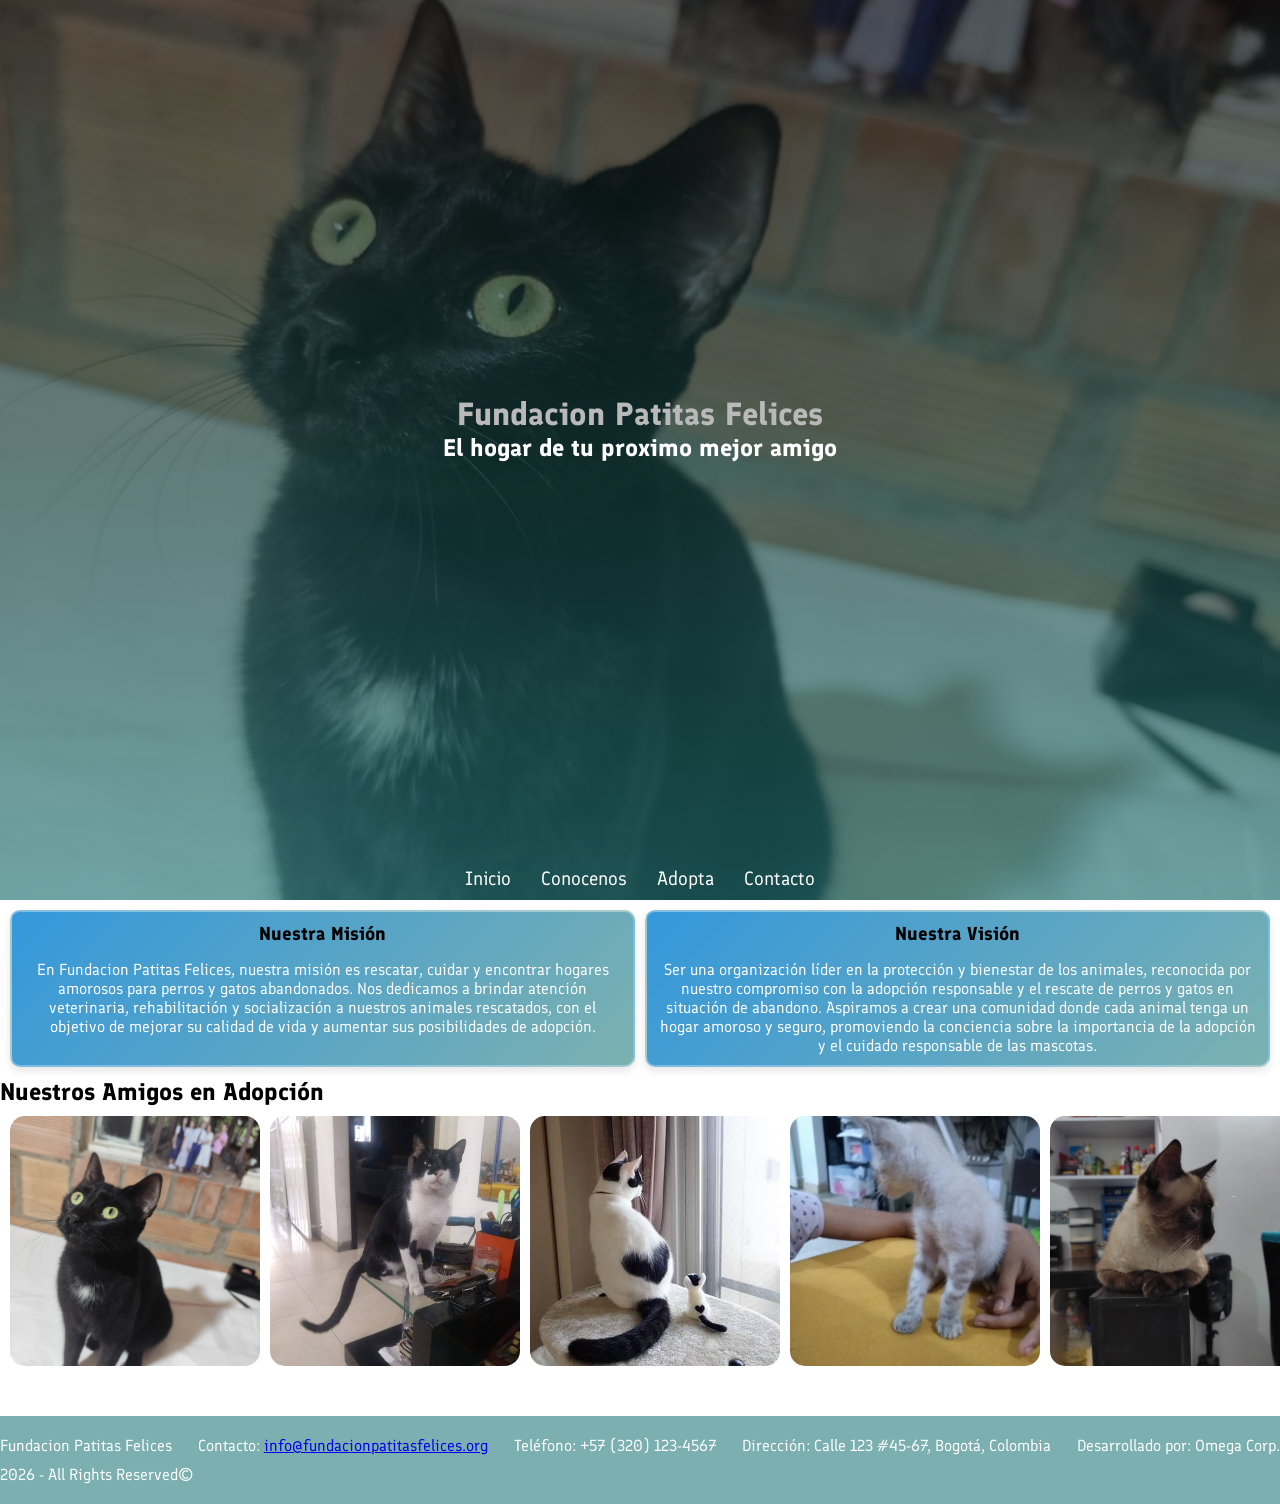
==== index.html @ b646a1f1 "refactor: changed links to the other pages" ====
<!DOCTYPE html>
<html lang="en">
    <head>
        <link rel="preconnect" href="https://fonts.googleapis.com">
        <link rel="preconnect" href="https://fonts.gstatic.com" crossorigin>
        <link
            href="https://fonts.googleapis.com/css2?family=Finlandica:ital,wght@0,400..700;1,400..700&display=swap"
            rel="stylesheet">
        <link rel="stylesheet" href="/css/style.css">
        <meta charset="UTF-8">
        <meta name="viewport" content="width=device-width, initial-scale=1.0">
        <title>Fundacion Patitas Felices</title>
    </head>
    <body>
        <header id="inicio">
            <div class="titulos">
                <h1>Fundacion Patitas Felices</h1>
                <h2>El hogar de tu proximo mejor amigo</h2>
            </div>
            <nav>
                <ul>
                    <li><a href="index.html">Inicio</a></li>
                    <li><a href="#mision">Conocenos</a></li>
                    <li><a href="pages/gallery.html">Adopta</a></li>
                    <li><a href="pages/contact.html">Contacto</a></li>
                </ul>
            </nav>
        </header>

        <section id="mision" class="contenedor-tarjetas-info">
            <div class="tarjeta-info">
                <h3>Nuestra Misión</h3>
                <p>En Fundacion Patitas Felices, nuestra misión es rescatar, cuidar y encontrar hogares amorosos para perros y gatos abandonados. 
                    Nos dedicamos a brindar atención veterinaria, rehabilitación y socialización a nuestros animales rescatados, con el objetivo de mejorar su calidad de vida y aumentar sus posibilidades de adopción. 
                </p>
            </div>

            <div class="tarjeta-info">
                <h3>Nuestra Visión</h3>
                <p>Ser una organización líder en la protección y bienestar de los animales, reconocida por nuestro compromiso con la adopción responsable y el rescate de perros y gatos en situación de abandono. 
                    Aspiramos a crear una comunidad donde cada animal tenga un hogar amoroso y seguro, promoviendo la conciencia sobre la importancia de la adopción y el cuidado responsable de las mascotas.</p>
            </div>
        </section>

        <h2>Nuestros Amigos en Adopción</h2>
        <div id="carrusel-contenedor">
            <div class="carrusel-track">
                <div class="carrusel-pista">
                    <img src="img/Negra.jpeg" alt="Negra">
                    <img src="img/m2.jpeg" alt="Peluso">
                    <img src="img/m3.jpeg" alt="Manchitas">
                    <img src="img/m4.jpeg" alt="Tigrillo">
                    <img src="img/m5.jpeg" alt="Catpuccino">
                    <img src="img/m6.jpeg" alt="Pimienta">
                </div>
            </div>
        </div>
        <footer>
            <p>Fundacion Patitas Felices</p>
            <p>Contacto: <a href="mailto:info@fundacionpatitasfelices.com">info@fundacionpatitasfelices.org</a></p>
            <p>Teléfono: +57 (320) 123-4567</p>
            <p>Dirección: Calle 123 #45-67, Bogotá, Colombia</p>
            <p>Desarrollado por: Omega Corp.</p>
            <p>2026 - All Rights Reserved©</p>
        </footer>
    </body>
</html>
---- css/style.css ----
:root {
    --main-gap: 10px;
    --main-color: #3498db;
    --bg-color: #ffffff;
    --spacing: 10px;
    --sec-color:#1c777693;
    --black-color: #000000;
}

* {
    margin: 0;
    padding: 0;
    box-sizing: border-box;
    font-family: "Finlandica", Tahoma, Geneva, Verdana, sans-serif;
}

h1 {
    color: #b9b9b9;
    text-align: center;
}

#inicio {
    background-image: linear-gradient(rgba(0, 0, 0, 0.6), var(--sec-color)), url("../img/Negra.jpeg");
    background-size: cover;
    background-position: center;
    height: 100vh;
    display: flex;
    flex-direction: column;
}

.titulos {
    text-align: center;
    color: #fff;
    margin: auto;
}

nav ul {
    display: flex;
    flex-wrap: wrap;
    list-style: none;
    justify-content: center;
    gap: var(--main-gap);
    padding: var(--spacing);
}

nav ul li a {
    text-decoration: none;
    color: var(--bg-color);
    font-size: 1.2rem;
    padding: var(--spacing);
    border-radius: 5px;
    transition: background-color 0.3s ease;
}

nav ul li a:hover {
    background-color: var(--main-color);
    color: var(--bg-color);
}

#carrusel-contenedor {
    width: 100%;
    overflow: hidden;
    background-color: var(--bg-color);
    padding: var(--spacing);
}

.carrusel-pista {
    display: flex;
    width: max-content;
    gap: var(--main-gap);
    margin: 0;
    animation: deslizar 10s linear infinite;
}

.carrusel-pista:hover {
    animation-play-state: paused;
}

.carrusel-pista img {
    width: 250px;
    height: 250px;
    object-fit: cover;
    border-radius: 15px;
    flex-shrink: 0;
}

.contenedor-tarjetas-info {
    display: grid;
    grid-template-columns: 1fr;
    gap: var(--main-gap);
    padding: var(--spacing);
}

.tarjeta-info {
    color: var(--bg-color);
    padding: var(--spacing);
    border-radius: 10px;
    margin: 0;
    text-align: center;
    box-shadow: 0 4px 8px rgba(0, 0, 0, 0.1);
    border: 2px solid rgba(255, 255, 255, 0.35);
    background: linear-gradient(135deg, var(--main-color), var(--sec-color));
}

.tarjeta-info h3 {
    color: var(--black-color);
    margin-bottom: 15px;
}

.contenedor-catalogo {
    display: grid;
    grid-template-columns: repeat(auto-fit, minmax(200px, 1fr));
    gap: var(--main-gap);
    padding: var(--spacing);
}

.tarjeta-animal {
    display: flex;
    flex-direction: column;
    gap: var(--main-gap);
    margin: var(--spacing);
    border: 5px solid var(--sec-color);
    border-radius: 8px;
    text-align: center;
    transition: transform 0.3s ease, background 0.3s ease;
}

.tarjeta-animal:hover {
    transform: translateY(-10px);
    background: linear-gradient(to right, var(--main-color), var(--sec-color));
}

.tarjeta-animal img {
    width: 100%;
    height: 250px;
    object-fit: cover;
    border-radius: 8px;
}

footer {
    display: flex;
    flex-wrap: wrap;
    justify-content: space-between;
    align-items: center;
    background-color: var(--sec-color);
    color: var(--bg-color);
    padding: 20px 0;
    margin-top: 40px;
    gap: var(--main-gap);
}

.formulario-contacto {
    display: flex;
    flex-direction: column;
    gap: var(--main-gap);
    margin: var(--main-gap) auto;
    max-width: 500px;
    border: var(--sec-color) solid 5px;
    border-radius: 10px;
}

.grupo-formulario {
    display: flex;
    flex-direction: column;
    gap: var(--main-gap);
    padding: var(--spacing);
}

input, select, textarea {
    width: 100%;
    padding: var(--spacing);
    border: 1px solid var(--sec-color);
    border-radius: 5px;
    font-size: 1rem;
}

input:invalid, textarea:invalid {
    border: 2px solid red;
}

input:valid, textarea:valid {
    border: 2px solid green;
}

input:focus, textarea:focus {
    outline: none;
    border-color: yellow;
    box-shadow: 0 0 5px yellow;
}

button {
    padding: var(--spacing);
    border: none;
    border-radius: 5px;
    background-color: var(--main-color);
    color: var(--bg-color);
    font-size: 1rem;
    cursor: pointer;
    margin: var(--spacing) auto;
    transition: background-color 0.3s ease;
}

button:hover {
    background-color: var(--sec-color);
}

@keyframes deslizar {
    0% {
        transform: translateX(0);
    }
    100% {
        transform: translateX(-50%);
    }
}

@media (max-width: 600px) {
    .contenedor-mision, footer {
        flex-direction: column;
        align-items: center;
        gap: var(--main-gap);
    }

    nav ul {
        display: flex;
    }

    .formulario-contacto {
        width: 90%;
    }

    .carrusel-pista {
        gap: 8px;
    }

    .carrusel-pista img {
        width: min(250px, 70vw);
        height: min(250px, 70vw);
    }
}

@media (min-width: 601px) and (max-width: 1024px) {
    .contenedor-catalogo{
        display: grid;
        grid-template-columns: repeat(2, 1fr);
        gap: var(--main-gap);
    }

    nav ul {
        display: flex;
    }

    .contenedor-tarjetas-info {
        grid-template-columns: repeat(2, 1fr);
    }
}

@media (min-width: 1025px) {
    .contenedor-catalogo {
        display: grid;
        grid-template-columns: repeat(auto-fit, 250px);
        justify-content: center; 
        gap: var(--main-gap);
    }

    nav ul {
        display: flex;
        gap: var(--main-gap);
    }

    .contenedor-tarjetas-info {
        grid-template-columns: repeat(2, 1fr);
    }
}
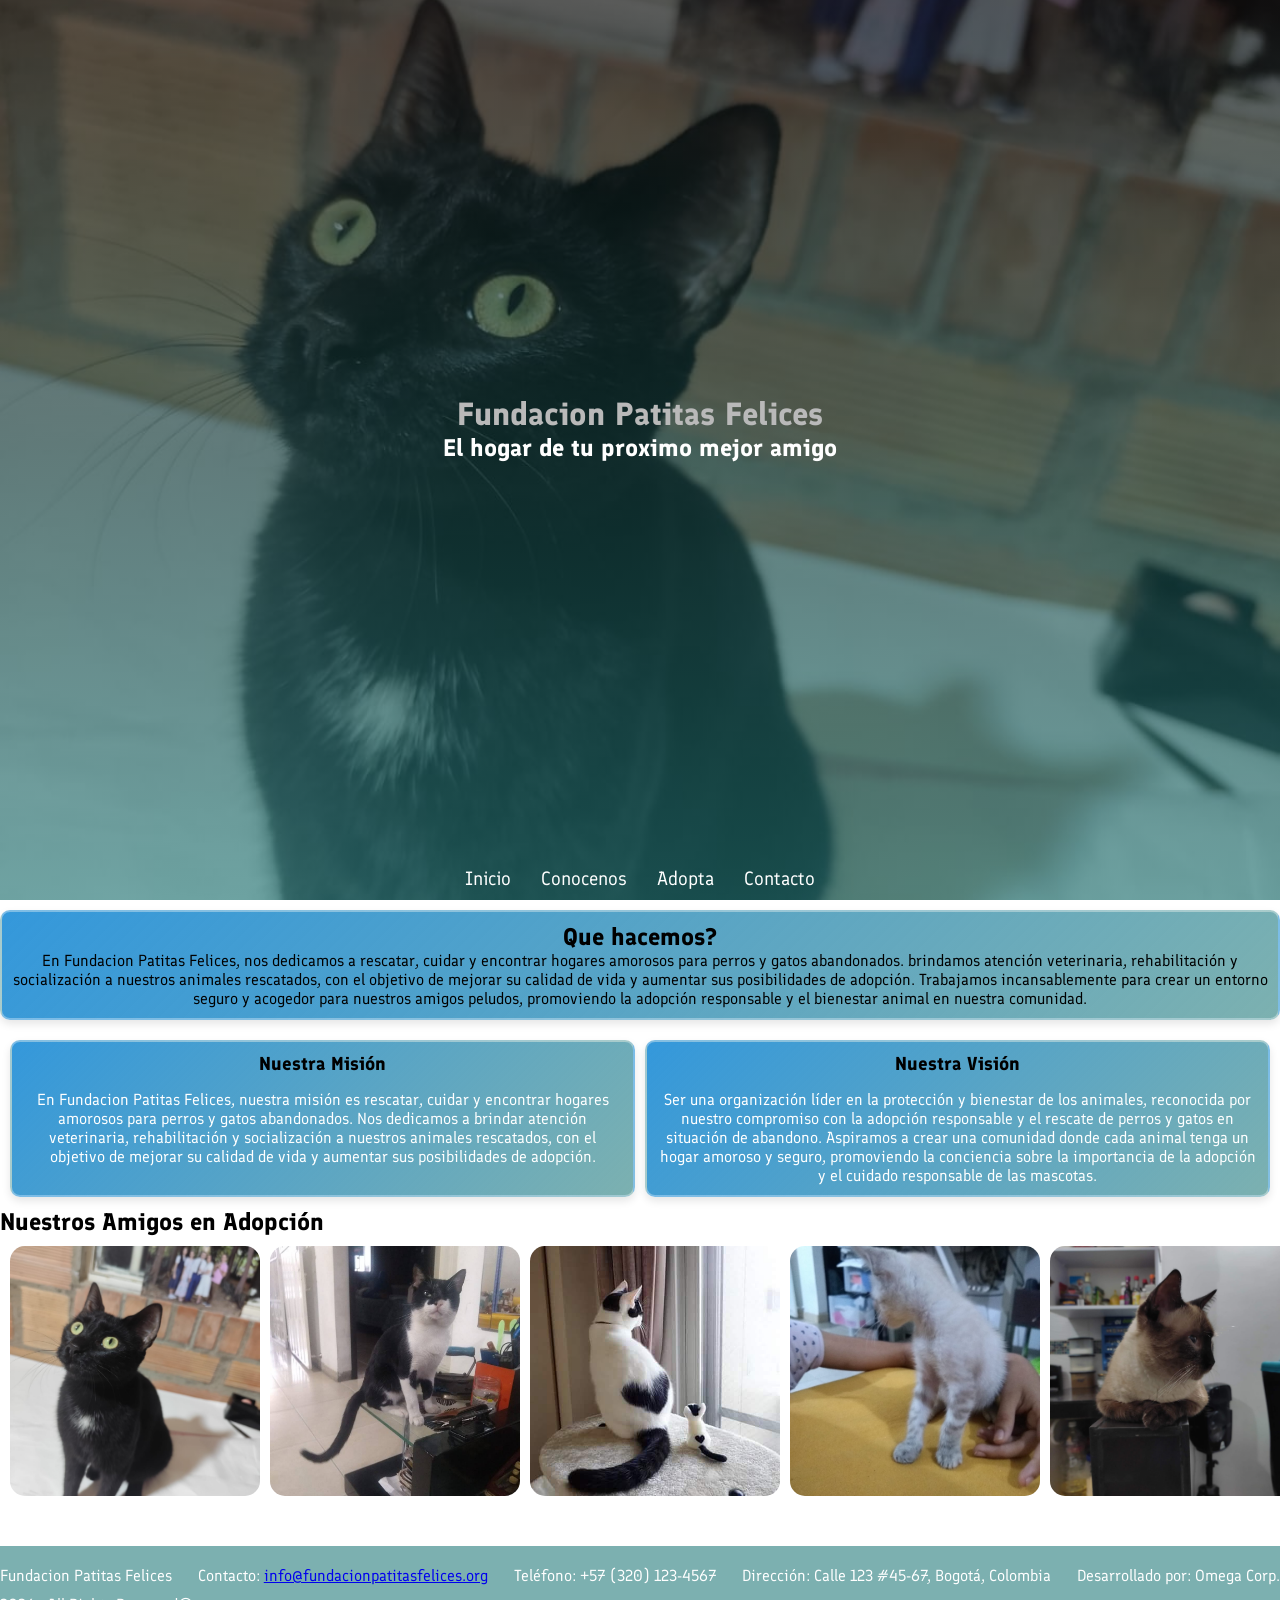
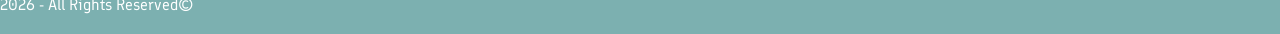
==== commit 3d45cb33: "feat: added "conocenos" section and its needed styles" ====
--- a/index.html
+++ b/index.html
@@ -26,7 +26,12 @@
                 </ul>
             </nav>
         </header>
-
+        <section id="contenedor-informacion">
+            <h2>Que hacemos?</h2>
+            <p>En Fundacion Patitas Felices, nos dedicamos a rescatar, cuidar y encontrar hogares amorosos para perros y gatos abandonados. 
+                brindamos atención veterinaria, rehabilitación y socialización a nuestros animales rescatados, con el objetivo de mejorar su calidad de vida y aumentar sus posibilidades de adopción. 
+                Trabajamos incansablemente para crear un entorno seguro y acogedor para nuestros amigos peludos, promoviendo la adopción responsable y el bienestar animal en nuestra comunidad.</p>
+        </section>
         <section id="mision" class="contenedor-tarjetas-info">
             <div class="tarjeta-info">
                 <h3>Nuestra Misión</h3>
--- a/css/style.css
+++ b/css/style.css
@@ -19,6 +19,11 @@
     text-align: center;
 }
 
+h3 {
+    color: var(--black-color);
+    text-align: center;
+}
+
 #inicio {
     background-image: linear-gradient(rgba(0, 0, 0, 0.6), var(--sec-color)), url("../img/Negra.jpeg");
     background-size: cover;
@@ -30,7 +35,7 @@
 
 .titulos {
     text-align: center;
-    color: #fff;
+    color: var(--bg-color);
     margin: auto;
 }
 
@@ -89,22 +94,41 @@
     grid-template-columns: 1fr;
     gap: var(--main-gap);
     padding: var(--spacing);
-}
-
-.tarjeta-info {
-    color: var(--bg-color);
-    padding: var(--spacing);
+    transition: transform 0.3s ease, background 0.3s ease;
+}
+
+#contenedor-informacion {
+    padding: var(--spacing);
+    text-align: center;
+    color: var(--black-color);
     border-radius: 10px;
-    margin: 0;
-    text-align: center;
+    margin: 10px auto;
     box-shadow: 0 4px 8px rgba(0, 0, 0, 0.1);
     border: 2px solid rgba(255, 255, 255, 0.35);
     background: linear-gradient(135deg, var(--main-color), var(--sec-color));
+    transition: transform 0.3s ease, background 0.3s ease;
+}
+
+.tarjeta-info {
+    color: var(--bg-color);
+    padding: var(--spacing);
+    border-radius: 10px;
+    margin: 0;
+    text-align: center;
+    box-shadow: 0 4px 8px rgba(0, 0, 0, 0.1);
+    border: 2px solid rgba(255, 255, 255, 0.35);
+    background: linear-gradient(135deg, var(--main-color), var(--sec-color));
+    transition: transform 0.3s ease, background 0.3s ease;
 }
 
 .tarjeta-info h3 {
     color: var(--black-color);
     margin-bottom: 15px;
+}
+
+#contenedor-informacion:hover, .tarjeta-info:hover {
+    transform: translateY(-10px);
+    background: linear-gradient(135deg, var(--sec-color), var(--main-color));
 }
 
 .contenedor-catalogo {
@@ -156,7 +180,8 @@
     margin: var(--main-gap) auto;
     max-width: 500px;
     border: var(--sec-color) solid 5px;
-    border-radius: 10px;
+    border-radius: 5px;
+    background: linear-gradient(135deg, var(--main-color), var(--sec-color));
 }
 
 .grupo-formulario {
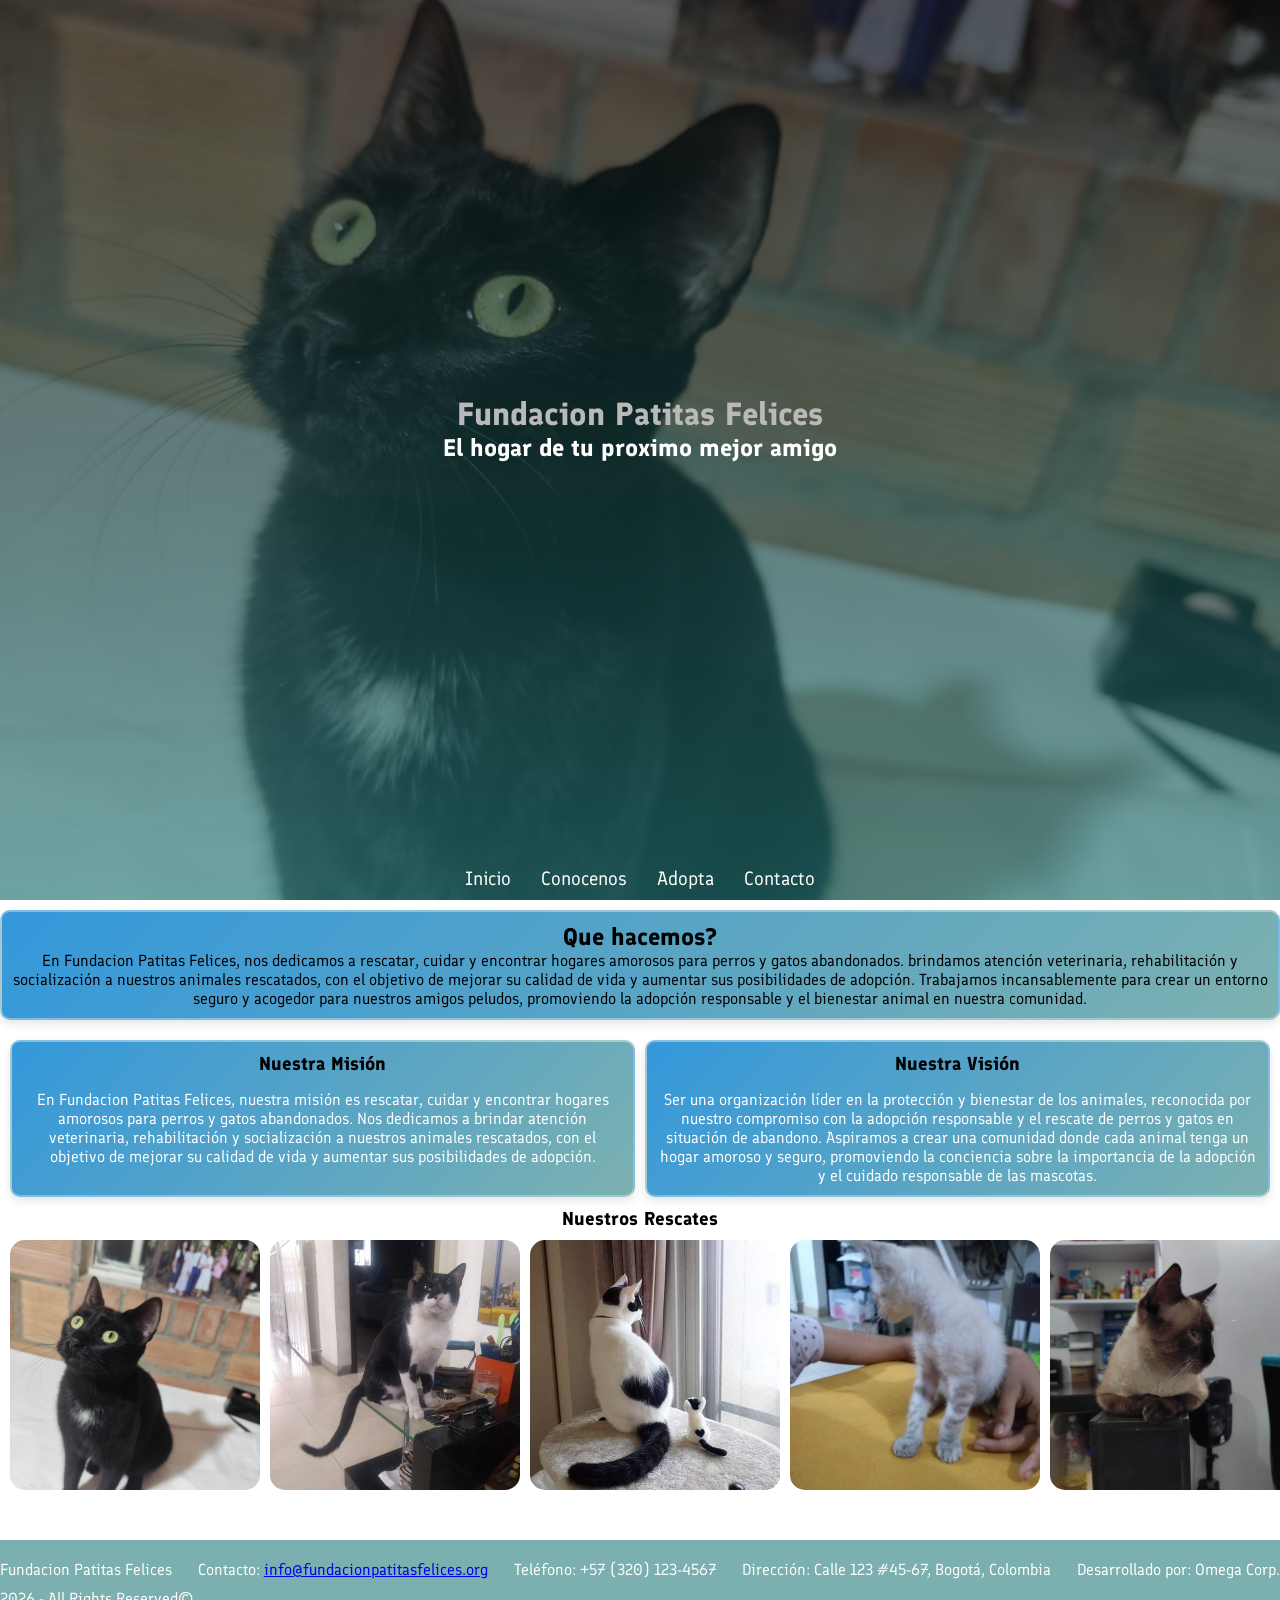
==== commit 7a53a812: "feat: add image carousel for rescued animals and corresponding styles, update animation duration" ====
--- a/index.html
+++ b/index.html
@@ -46,20 +46,32 @@
                     Aspiramos a crear una comunidad donde cada animal tenga un hogar amoroso y seguro, promoviendo la conciencia sobre la importancia de la adopción y el cuidado responsable de las mascotas.</p>
             </div>
         </section>
+        <section id="carrusel-seccion">
+    <h3>Nuestros Rescates</h3>
+    <div class="carrusel-contenedor">
+        <div class="carrusel-pista">
+            
+            <img src="../img/Negra.jpeg" alt="Negra">
+            <img src="../img/m2.jpeg" alt="Peluso">
+            <img src="../img/m3.jpeg" alt="Manchitas">
+            <img src="../img/m4.jpeg" alt="Tigrillo">
+            <img src="../img/m5.jpeg" alt="Catpuccino">
+            <img src="../img/m6.jpeg" alt="Pimienta">
+            <img src="../img/m7.jpg" alt="Manolo">
+            <img src="../img/m8.jpg" alt="Linus">
 
-        <h2>Nuestros Amigos en Adopción</h2>
-        <div id="carrusel-contenedor">
-            <div class="carrusel-track">
-                <div class="carrusel-pista">
-                    <img src="img/Negra.jpeg" alt="Negra">
-                    <img src="img/m2.jpeg" alt="Peluso">
-                    <img src="img/m3.jpeg" alt="Manchitas">
-                    <img src="img/m4.jpeg" alt="Tigrillo">
-                    <img src="img/m5.jpeg" alt="Catpuccino">
-                    <img src="img/m6.jpeg" alt="Pimienta">
-                </div>
-            </div>
+            <img src="../img/Negra.jpeg" alt="Negra">
+            <img src="../img/m2.jpeg" alt="Peluso">
+            <img src="../img/m3.jpeg" alt="Manchitas">
+            <img src="../img/m4.jpeg" alt="Tigrillo">
+            <img src="../img/m5.jpeg" alt="Catpuccino">
+            <img src="../img/m6.jpeg" alt="Pimienta">
+            <img src="../img/m7.jpg" alt="Manolo">
+            <img src="../img/m8.jpg" alt="Linus">
+
         </div>
+    </div>
+</section>
         <footer>
             <p>Fundacion Patitas Felices</p>
             <p>Contacto: <a href="mailto:info@fundacionpatitasfelices.com">info@fundacionpatitasfelices.org</a></p>
--- a/css/style.css
+++ b/css/style.css
@@ -62,7 +62,7 @@
     color: var(--bg-color);
 }
 
-#carrusel-contenedor {
+.carrusel-contenedor {
     width: 100%;
     overflow: hidden;
     background-color: var(--bg-color);
@@ -74,7 +74,7 @@
     width: max-content;
     gap: var(--main-gap);
     margin: 0;
-    animation: deslizar 10s linear infinite;
+    animation: deslizar 15s linear infinite;
 }
 
 .carrusel-pista:hover {
@@ -97,28 +97,25 @@
     transition: transform 0.3s ease, background 0.3s ease;
 }
 
-#contenedor-informacion {
-    padding: var(--spacing);
-    text-align: center;
-    color: var(--black-color);
+#contenedor-informacion,
+.tarjeta-info {
+    padding: var(--spacing);
     border-radius: 10px;
-    margin: 10px auto;
+    text-align: center;
     box-shadow: 0 4px 8px rgba(0, 0, 0, 0.1);
     border: 2px solid rgba(255, 255, 255, 0.35);
     background: linear-gradient(135deg, var(--main-color), var(--sec-color));
     transition: transform 0.3s ease, background 0.3s ease;
 }
 
+#contenedor-informacion {
+    color: var(--black-color);
+    margin: 10px auto;
+}
+
 .tarjeta-info {
     color: var(--bg-color);
-    padding: var(--spacing);
-    border-radius: 10px;
     margin: 0;
-    text-align: center;
-    box-shadow: 0 4px 8px rgba(0, 0, 0, 0.1);
-    border: 2px solid rgba(255, 255, 255, 0.35);
-    background: linear-gradient(135deg, var(--main-color), var(--sec-color));
-    transition: transform 0.3s ease, background 0.3s ease;
 }
 
 .tarjeta-info h3 {
@@ -161,6 +158,18 @@
     border-radius: 8px;
 }
 
+.tarjeta-animal-ampliada {
+   display: flex;
+    flex-direction: column;
+    gap: var(--main-gap);
+    margin: var(--spacing);
+    border: 5px solid var(--sec-color);
+    border-radius: 8px;
+    text-align: center;
+    background: linear-gradient(to right, var(--main-color), var(--sec-color));
+    transition: transform 0.3s ease, background 0.3s ease;
+}
+
 footer {
     display: flex;
     flex-wrap: wrap;
@@ -261,7 +270,21 @@
         width: min(250px, 70vw);
         height: min(250px, 70vw);
     }
-}
+
+    .informacion-animal {
+        flex-direction: column;
+    }
+
+    .informacion-animal img,
+    .detalles-texto {
+        width: 100%;
+    }
+
+    .informacion-animal img {
+        height: 200px;
+    }
+}
+
 
 @media (min-width: 601px) and (max-width: 1024px) {
     .contenedor-catalogo{
@@ -295,4 +318,121 @@
     .contenedor-tarjetas-info {
         grid-template-columns: repeat(2, 1fr);
     }
-}+}
+
+.perfil-toggle {
+    display: none;
+}
+
+.tarjeta-animal-ampliada {
+    display: none;
+    position: fixed;
+    top: 50%;
+    left: 50%;
+    transform: translate(-50%, -50%);
+    background-color: var(--bg-color);
+    padding: 30px;
+    box-shadow: 0 0 30px rgba(0, 0, 0, 0.4);
+    z-index: 1000;
+    width: 90%;
+    max-width: 700px;
+    border-radius: 15px;
+    border: 5px solid var(--sec-color);
+}
+
+.perfil-toggle:checked ~ .tarjeta-animal-ampliada {
+    display: block;
+}
+
+.btn-interactivo {
+    display: inline-block;
+    padding: var(--spacing);
+    background-color: var(--main-color);
+    color: var(--bg-color);
+    border-radius: 5px;
+    cursor: pointer;
+    margin: var(--spacing) auto;
+    transition: background-color 0.3s ease;
+}
+
+.btn-interactivo:hover {
+    background-color: var(--sec-color);
+}
+
+.btn-cerrar {
+    float: right;
+    cursor: pointer;
+    color: red;
+    font-weight: bold;
+}
+
+.informacion-animal {
+    display: flex;
+    flex-direction: row;
+    gap: 20px;
+    margin-top: 20px;
+}
+
+.informacion-animal img {
+    width: 45%;
+    height: 300px;
+    object-fit: cover;
+    border-radius: 10px;
+}
+
+.detalles-texto {
+    display: flex;
+    flex-direction: column;
+    justify-content: space-between;
+    width: 55%;
+}
+
+.caracteristicas {
+    background-color: #f0f0f0;
+    padding: 10px;
+    border-radius: 5px;
+    font-size: 0.9rem;
+}
+
+.btn-solicitar-adopcion {
+    margin-top: 15px;
+    width: 100%;
+}
+
+@media (max-width: 600px) {
+    .contenedor-mision, footer {
+        flex-direction: column;
+        align-items: center;
+        gap: var(--main-gap);
+    }
+
+    nav ul {
+        display: flex;
+    }
+
+    .formulario-contacto {
+        width: 90%;
+    }
+
+    .carrusel-pista {
+        gap: 8px;
+    }
+
+    .carrusel-pista img {
+        width: min(250px, 70vw);
+        height: min(250px, 70vw);
+    }
+
+    .informacion-animal {
+        flex-direction: column;
+    }
+
+    .informacion-animal img,
+    .detalles-texto {
+        width: 100%;
+    }
+
+    .informacion-animal img {
+        height: 200px;
+    }
+}
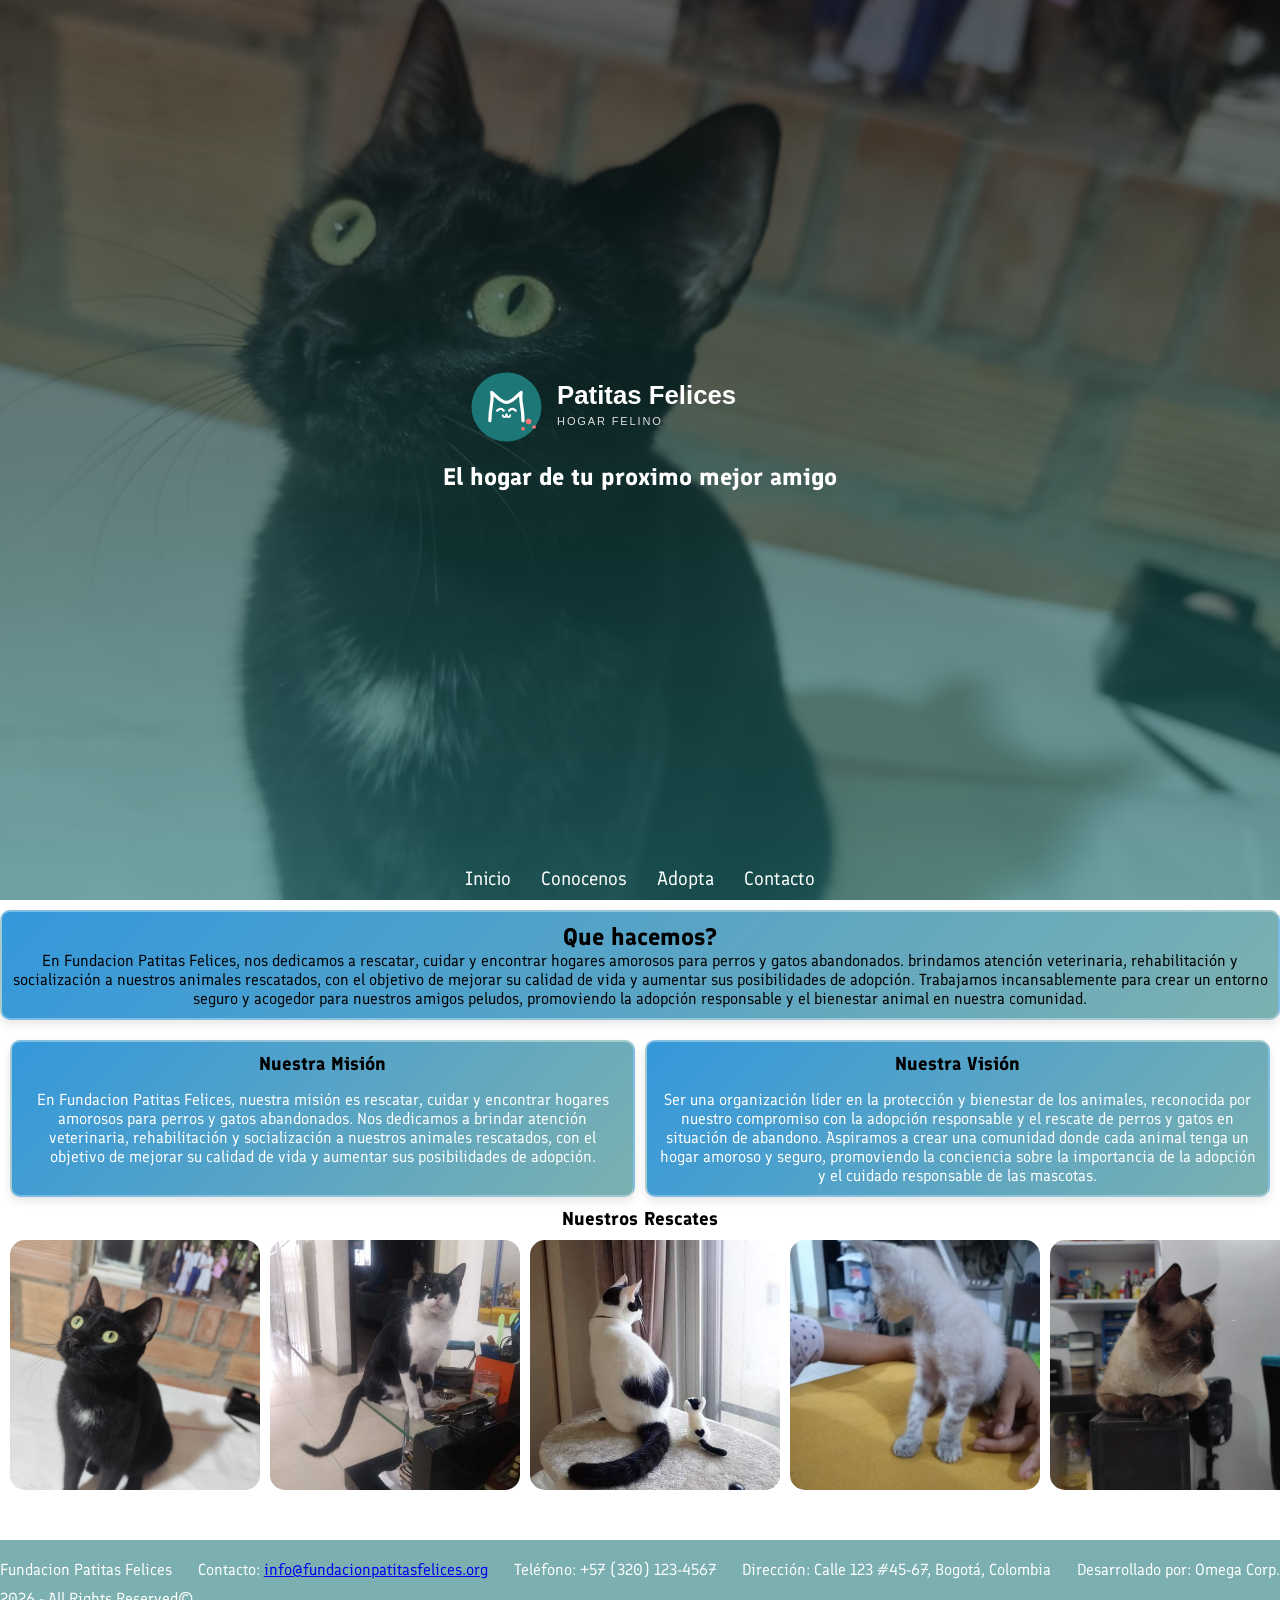
==== commit 97cd6b5a: "feat: add logo SVG and update header in multiple pages to use logo" ====
--- a/index.html
+++ b/index.html
@@ -6,7 +6,7 @@
         <link
             href="https://fonts.googleapis.com/css2?family=Finlandica:ital,wght@0,400..700;1,400..700&display=swap"
             rel="stylesheet">
-        <link rel="stylesheet" href="/css/style.css">
+        <link rel="stylesheet" href="./css/style.css">
         <meta charset="UTF-8">
         <meta name="viewport" content="width=device-width, initial-scale=1.0">
         <title>Fundacion Patitas Felices</title>
@@ -14,7 +14,9 @@
     <body>
         <header id="inicio">
             <div class="titulos">
-                <h1>Fundacion Patitas Felices</h1>
+                <a href="index.html" class="enlace-logo">
+                    <img src="img/logo.svg" alt="Logo Fundación Patitas Felices" class="logo-principal">
+                </a>
                 <h2>El hogar de tu proximo mejor amigo</h2>
             </div>
             <nav>
@@ -51,23 +53,23 @@
     <div class="carrusel-contenedor">
         <div class="carrusel-pista">
             
-            <img src="../img/Negra.jpeg" alt="Negra">
-            <img src="../img/m2.jpeg" alt="Peluso">
-            <img src="../img/m3.jpeg" alt="Manchitas">
-            <img src="../img/m4.jpeg" alt="Tigrillo">
-            <img src="../img/m5.jpeg" alt="Catpuccino">
-            <img src="../img/m6.jpeg" alt="Pimienta">
-            <img src="../img/m7.jpg" alt="Manolo">
-            <img src="../img/m8.jpg" alt="Linus">
+            <img src="img/Negra.jpeg" alt="Negra">
+            <img src="img/m2.jpeg" alt="Peluso">
+            <img src="img/m3.jpeg" alt="Manchitas">
+            <img src="img/m4.jpeg" alt="Tigrillo">
+            <img src="img/m5.jpeg" alt="Catpuccino">
+            <img src="img/m6.jpeg" alt="Pimienta">
+            <img src="img/m7.jpg" alt="Manolo">
+            <img src="img/m8.jpg" alt="Linus">
 
-            <img src="../img/Negra.jpeg" alt="Negra">
-            <img src="../img/m2.jpeg" alt="Peluso">
-            <img src="../img/m3.jpeg" alt="Manchitas">
-            <img src="../img/m4.jpeg" alt="Tigrillo">
-            <img src="../img/m5.jpeg" alt="Catpuccino">
-            <img src="../img/m6.jpeg" alt="Pimienta">
-            <img src="../img/m7.jpg" alt="Manolo">
-            <img src="../img/m8.jpg" alt="Linus">
+            <img src="img/Negra.jpeg" alt="Negra">
+            <img src="img/m2.jpeg" alt="Peluso">
+            <img src="img/m3.jpeg" alt="Manchitas">
+            <img src="img/m4.jpeg" alt="Tigrillo">
+            <img src="img/m5.jpeg" alt="Catpuccino">
+            <img src="img/m6.jpeg" alt="Pimienta">
+            <img src="img/m7.jpg" alt="Manolo">
+            <img src="img/m8.jpg" alt="Linus">
 
         </div>
     </div>
--- a/css/style.css
+++ b/css/style.css
@@ -5,7 +5,12 @@
     --spacing: 10px;
     --sec-color:#1c777693;
     --black-color: #000000;
-}
+
+    --mobile-carousel-gap: 8px;
+    --mobile-carousel-img-size: 250px;
+    --mobile-info-img-height: 200px;
+}
+
 
 * {
     margin: 0;
@@ -22,6 +27,24 @@
 h3 {
     color: var(--black-color);
     text-align: center;
+}
+
+.enlace-logo {
+    display: inline-block;
+    max-width: 350px;
+    width: 90%;
+    margin-bottom: 10px;
+    transition: transform 0.3s ease;
+}
+
+.enlace-logo:hover {
+    transform: scale(1.03);
+}
+
+.logo-principal {
+    width: 100%;
+    height: auto;
+    display: block;
 }
 
 #inicio {
@@ -263,12 +286,12 @@
     }
 
     .carrusel-pista {
-        gap: 8px;
+        gap: var(--mobile-carousel-gap);
     }
 
     .carrusel-pista img {
-        width: min(250px, 70vw);
-        height: min(250px, 70vw);
+        width: min(var(--mobile-carousel-img-size), 70vw);
+        height: min(var(--mobile-carousel-img-size), 70vw);
     }
 
     .informacion-animal {
@@ -281,9 +304,10 @@
     }
 
     .informacion-animal img {
-        height: 200px;
-    }
-}
+        height: var(--mobile-info-img-height);
+    }
+}
+
 
 
 @media (min-width: 601px) and (max-width: 1024px) {
@@ -415,12 +439,12 @@
     }
 
     .carrusel-pista {
-        gap: 8px;
+        gap: var(--mobile-carousel-gap);
     }
 
     .carrusel-pista img {
-        width: min(250px, 70vw);
-        height: min(250px, 70vw);
+        width: min(var(--mobile-carousel-img-size), 70vw);
+        height: min(var(--mobile-carousel-img-size), 70vw);
     }
 
     .informacion-animal {
@@ -433,6 +457,7 @@
     }
 
     .informacion-animal img {
-        height: 200px;
-    }
-}
+        height: var(--mobile-info-img-height);
+    }
+}
+
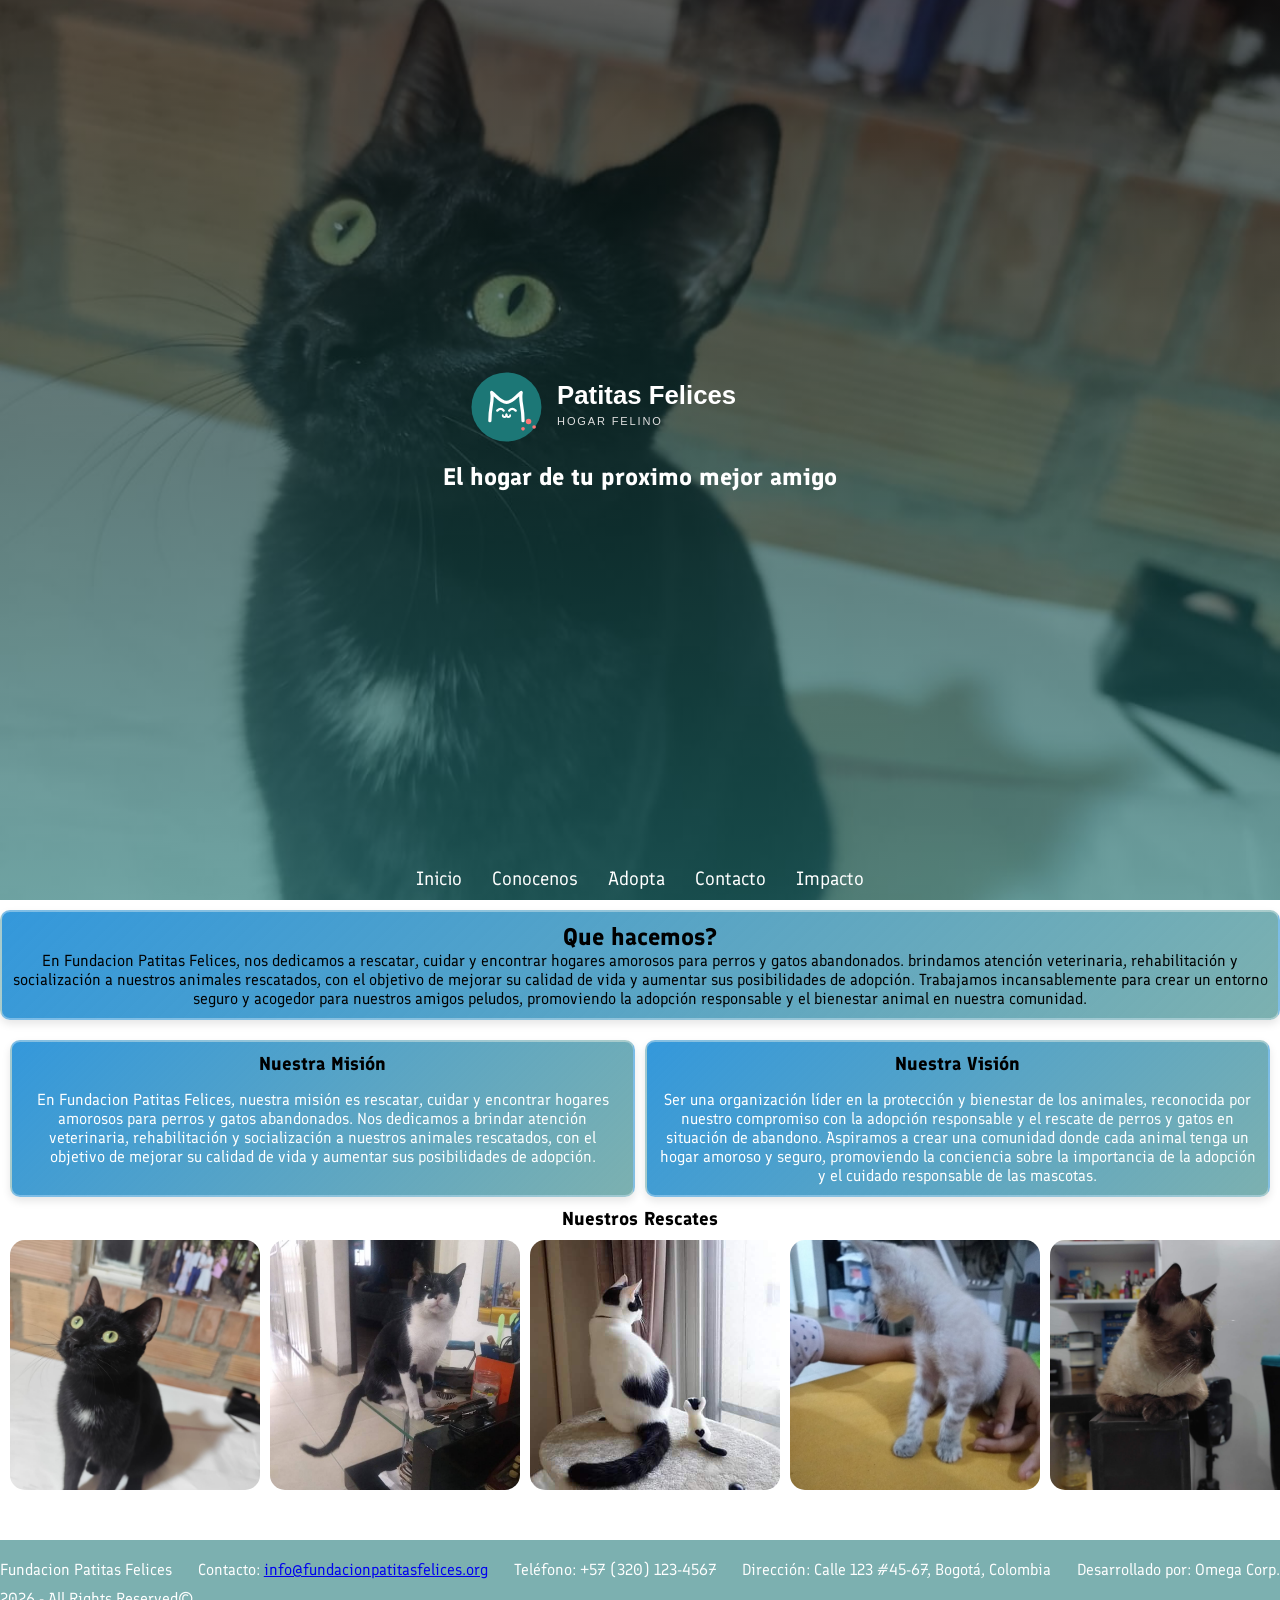
==== commit d3167414: "feat: add metrics page and update navigation links in gallery and contact pages" ====
--- a/index.html
+++ b/index.html
@@ -25,6 +25,7 @@
                     <li><a href="#mision">Conocenos</a></li>
                     <li><a href="pages/gallery.html">Adopta</a></li>
                     <li><a href="pages/contact.html">Contacto</a></li>
+                    <li><a href="pages/metrics.html">Impacto</a></li>
                 </ul>
             </nav>
         </header>
